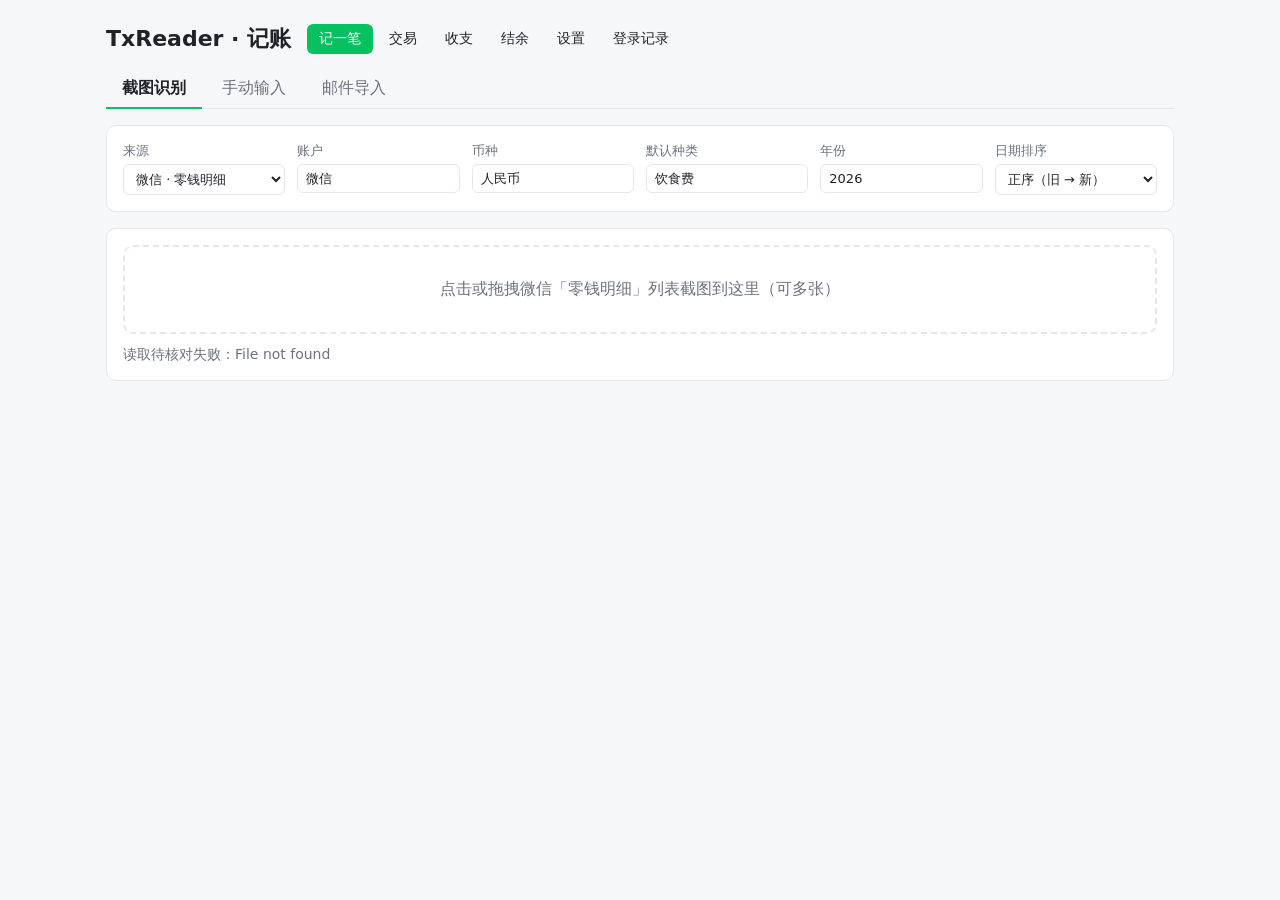
==== static/index.html @ eaa51afa "账户加类型，结余页按类型分组小计 - 账户可设类型：活期 / 定期 / 投资 / 信用卡 / 其他，没设的为未分类；旧库升级时全部为未分类 - 「设置 › 账户」加「类型」一列，点「修改」后选，和其他" ====
<!doctype html>
<html lang="zh">
<head>
<meta charset="utf-8">
<meta name="viewport" content="width=device-width, initial-scale=1">
<title>TxReader · 记账</title>
<link rel="stylesheet" href="/static/app.css">
</head>
<body>
<div class="layout">
<main>
  <header>
    <h1>TxReader · 记账</h1>
    <nav>
      <a href="#add" data-view="add">记一笔</a>
      <a href="#transactions" data-view="transactions">交易</a>
      <a href="#monthly" data-view="monthly">收支</a>
      <a href="#balances" data-view="balances">结余</a>
      <a href="#settings" data-view="settings">设置</a>
      <a href="#security" data-view="security">登录记录</a>
    </nav>
    <button id="logout" class="secondary" hidden>退出</button>
  </header>

  <!-- ===== 记一笔 ===== -->
  <section id="view-add" hidden>
   <div class="tabs" role="tablist">
     <button data-method="screenshot" role="tab">截图识别</button>
     <button data-method="manual" role="tab">手动输入</button>
     <button data-method="email" role="tab">邮件导入</button>
   </div>

   <!-- 手动输入 -->
   <div id="method-manual" hidden>
    <div class="card">
      <div class="table-wrap">
        <table>
          <thead><tr><th>日期时间</th><th>账户</th><th>币种</th><th>收支</th><th>金额</th><th>种类</th><th>描述</th><th></th></tr></thead>
          <tbody id="m-rows"></tbody>
        </table>
      </div>
      <div class="bar">
        <button id="m-save">入库</button>
        <button id="m-add" class="secondary">＋ 再加一行</button>
        <span id="m-status" class="status"></span>
      </div>
      <div class="legend">新的一行沿用上一行的日期、账户、币种和种类；回车跳到下一行，最后一行回车会再加一行。金额直接填数字，用「收支」切换支出 / 收入（也可以在金额前加 + 或 -）。日期时间、账户、币种、金额、种类都要填，描述可以空着；没填金额的行不会提交。还没入库的内容暂存在这个浏览器里</div>
      <datalist id="m-accounts"></datalist>
      <datalist id="m-categories"></datalist>
      <div id="m-cur-lists"></div>
    </div>
    <dialog id="m-confirm">
      <h2 id="m-confirm-title"></h2>
      <div id="m-confirm-new" class="notice" hidden></div>
      <div class="table-wrap">
        <table>
          <thead><tr><th>日期</th><th>曜日</th><th>账户</th><th>币种</th><th class="num">金额</th><th>种类</th><th>描述</th></tr></thead>
          <tbody id="m-confirm-rows"></tbody>
        </table>
      </div>
      <div id="m-confirm-totals" class="totals"></div>
      <div class="actions">
        <button id="m-confirm-cancel" class="secondary">返回修改</button>
        <button id="m-confirm-ok"></button>
      </div>
    </dialog>
    <div class="card" id="m-recent" hidden>
      <h2>刚才入库的</h2>
      <div class="table-wrap">
        <table>
          <thead><tr><th>日期</th><th>曜日</th><th>账户</th><th>币种</th><th class="num">金额</th><th>种类</th><th>描述</th></tr></thead>
          <tbody id="m-recent-rows"></tbody>
        </table>
      </div>
      <div class="legend">入库后只能在「<a href="#transactions">交易</a>」页面修改种类和描述，请在入库前核对好</div>
    </div>
   </div>

   <!-- 邮件导入 -->
   <div id="method-email" hidden>
    <div class="card">
      <div id="e-setup" class="warn-box" hidden></div>
      <div id="e-last" class="status"></div>
      <label class="inline-field" id="e-start-field" hidden>第一次从这天开始读<input id="e-start" type="date"></label>
      <div class="bar">
        <button id="e-fetch">从邮件更新</button>
        <span id="e-status" class="status"></span>
      </div>
      <div class="legend">读取上次更新之后收到的邮件，按「<a href="#settings-email">设置 › 邮件</a>」里的规则识别；认出来的交易进入下面的待核对，核对后入库。读过的邮件不会再读第二次</div>
      <details id="e-failed" hidden>
        <summary></summary>
        <div class="table-wrap"><table>
          <thead><tr><th>收到时间</th><th>标题</th><th>原因</th><th></th></tr></thead>
          <tbody id="e-failed-rows"></tbody>
        </table></div>
        <div class="bar"><button id="e-retry" class="secondary">按现在的规则重新识别</button></div>
        <div class="legend">改好规则的正则后，点上面的按钮再识别一次</div>
      </details>
    </div>
   </div>

   <!-- 截图识别 -->
   <div id="method-screenshot" hidden>
    <div class="card settings">
      <label>来源<select id="source">
        <option value="wechat">微信 · 零钱明细</option>
        <option value="boc">中国银行 · 交易明细</option>
        <option value="icbc">工商银行 · 收支明细</option>
        <option value="suica">Suica · Apple 钱包交易详情</option>
        <option value="receipt">小票 · 纸质收据照片</option>
      </select></label>
      <label>账户<input id="account" value="微信" list="m-accounts"></label>
      <label>币种<input id="currency" value="人民币"></label>
      <label>默认种类<input id="category" value="饮食费" list="m-categories"></label>
      <label>年份<input id="year" type="number"></label>
      <label>日期排序<select id="order">
        <option value="asc">正序（旧 → 新）</option>
        <option value="desc">倒序（新 → 旧）</option>
      </select></label>
    </div>

    <div class="card">
      <div id="drop"></div>
      <input id="file" type="file" accept="image/*" multiple hidden>
      <div id="thumbs" class="thumbs"></div>
      <div class="bar"><span id="status" class="status"></span></div>
    </div>

   </div>

   <!-- 待核对（截图识别、邮件导入共用） -->
    <div class="card" id="result" hidden>
      <h2>待核对</h2>
      <div class="table-wrap">
        <table>
          <thead><tr><th><input type="checkbox" id="check-all" title="全选"></th><th>日期</th><th>曜日</th><th>账户</th><th>币种</th><th>金额</th><th>种类</th><th>描述</th><th></th><th></th><th></th></tr></thead>
          <tbody id="rows"></tbody>
        </table>
      </div>
      <div id="no-pending" class="empty" hidden>没有待核对的交易</div>
      <div class="legend">金额：<span class="amt-out">(35.00)</span> 支出、<span class="amt-in">35.00</span> 收入（收入请确认种类）　<span class="sw" style="background:var(--suspect)"></span> 疑似重复（日期金额相同、商户不同，默认不勾选）　⚠ 日期或正负号是推测的　日期格式 2026/10/29 22:12:00　🖼 / ✉ 查看原截图 / 原邮件<br>修改会自动保存；入库后只能改种类和描述，其他内容请在提交前核对好</div>
      <div class="bar">
        <button id="confirm">提交入库</button>
        <button id="delete-checked" class="danger">删除所选</button>
      </div>
      <details id="skipped" hidden><summary></summary><div class="table-wrap"><table><tbody id="skipped-rows"></tbody></table></div></details>
    </div>
  </section>

  <!-- ===== 交易 ===== -->
  <section id="view-transactions" hidden>
    <div class="card month-bar">
      <select id="tx-period" aria-label="周期">
        <option value="day">日</option>
        <option value="week">周</option>
        <option value="month">月</option>
        <option value="year">年</option>
        <option value="custom" hidden>自定义</option>
      </select>
      <button class="secondary" id="tx-prev" title="上一个周期">‹</button>
      <span id="tx-range" class="period-label"></span>
      <button class="secondary" id="tx-next" title="下一个周期">›</button>
      <button class="secondary" id="tx-today" title="回到包含今天的周期">今天</button>
      <button class="secondary" id="tx-adv-toggle" aria-expanded="false">高级筛选</button>
    </div>
    <div class="card settings" id="tx-adv" hidden>
      <label>从<input id="tx-from" type="date"></label>
      <label>到<input id="tx-to" type="date"></label>
      <label>账户<select id="tx-account"></select></label>
      <label>币种<select id="tx-currency"></select></label>
      <label>种类<select id="tx-category"></select></label>
      <label>添加方式<select id="tx-source"></select></label>
    </div>
    <div class="card">
      <div id="tx-lock" class="lockbar"></div>
      <div class="table-wrap">
        <table>
          <thead><tr><th>日期</th><th>曜日</th><th>账户</th><th>币种</th><th class="num">金额</th><th>种类</th><th>描述</th></tr></thead>
          <tbody id="tx-rows"></tbody>
        </table>
      </div>
      <div class="bar"><button id="tx-export" class="secondary" title="把上面列出的交易导出成 CSV">导出 CSV</button><span id="tx-status" class="status"></span></div>
      <div class="legend">金额：<span class="amt-out">(35.00)</span> 支出、<span class="amt-in">35.00</span> 收入　粗线分隔不同日期<br>截图识别、邮件导入的交易点一行可以查看原截图 / 原邮件。入库后只能修改种类和描述：点「修改」后改，改完点「保存」确认后一起保存</div>
    </div>
  </section>

  <!-- ===== 收支 ===== -->
  <section id="view-monthly" hidden>
   <div class="tabs" role="tablist">
     <button data-motab="month" role="tab">本月</button>
     <button data-motab="trend" role="tab">每月对比</button>
   </div>
   <div id="motab-month">
    <div class="card month-bar">
      <select id="mo-period" aria-label="周期">
        <option value="month">月</option>
        <option value="year">年</option>
      </select>
      <button class="secondary" id="mo-prev" title="上一个周期">‹</button>
      <span id="mo-range" class="period-label"></span>
      <button class="secondary" id="mo-next" title="下一个周期">›</button>
      <button class="secondary" id="mo-today" title="回到包含今天的周期">本期</button>
      <span id="mo-status" class="status"></span>
      <label class="toggle">排序<select id="mo-sort">
        <option value="list">设置页顺序</option>
        <option value="spend">支出最多的在前</option>
        <option value="count">笔数最多的在前</option>
      </select></label>
      <label class="toggle"><input type="checkbox" id="mo-hide-empty" checked>只显示有收支的种类</label>
    </div>
    <div id="mo-warn"></div>
    <div id="mo-hero"></div>
    <div class="card" id="mo-card" hidden>
      <h2 id="mo-title"></h2>
      <div class="table-wrap"><table class="sheet">
        <thead id="mo-head"></thead>
        <tbody id="mo-rows"></tbody>
        <tbody id="mo-foot" class="foot"></tbody>
      </table></div>
      <div class="legend">收入为正、支出为负。各币种是原币的合计（不涉及汇率），最右一列按本月汇率折算。汇差盈亏 = 上月底存量 ×（本月汇率 − 上月汇率），和结余页同一个算法；人民币合计 = 折算 + 汇差，应等于结余页的月度差额</div>
    </div>
   </div>

   <!-- 每月对比 -->
   <div id="motab-trend" hidden>
    <div class="card month-bar">
      <button class="secondary" id="tr-prev" title="往前一个月">‹</button>
      <select id="tr-end" aria-label="截止月份"></select>
      <button class="secondary" id="tr-next" title="往后一个月">›</button>
      <span id="tr-status" class="status"></span>
      <label class="toggle">最近<select id="tr-span">
        <option value="3">3 个月</option>
        <option value="6" selected>6 个月</option>
        <option value="12">12 个月</option>
      </select></label>
      <label class="toggle">币种<select id="tr-currency"></select></label>
    </div>
    <div id="tr-warn"></div>
    <div class="card" id="tr-card" hidden>
      <h2 id="tr-title"></h2>
      <div class="pick" id="tr-pick"></div>
      <div class="table-wrap"><table class="sheet trend">
        <thead id="tr-head"></thead>
        <tbody id="tr-rows"></tbody>
        <tbody id="tr-foot" class="foot"></tbody>
      </table></div>
      <div class="legend" id="tr-legend"></div>
    </div>
   </div>
  </section>

  <!-- ===== 结余 ===== -->
  <section id="view-balances" hidden>
    <div class="card month-bar">
      <button class="secondary" id="bal-prev" title="上个月">‹</button>
      <select id="bal-month" aria-label="月份"></select>
      <button class="secondary" id="bal-next" title="下个月">›</button>
      <span id="bal-status" class="status"></span>
      <label class="toggle"><input type="checkbox" id="bal-hide-quiet" checked>只显示这个月有交易或有余额的账户</label>
    </div>
    <div id="bal-warn"></div>
    <div id="bal-tiles"></div>
    <div class="card" id="bal-card" hidden>
      <h2 id="bal-title"></h2>
      <div class="table-wrap"><table class="sheet">
        <thead id="bal-head"></thead>
        <tbody id="bal-rows"></tbody>
        <tbody id="bal-foot" class="foot"></tbody>
      </table></div>
      <div class="legend">结余 = 期初余额 + 起始月之后的交易。汇差盈亏 = 上月底存量 ×（本月汇率 − 上月汇率）。「—」表示这个账户没有这个币种。隐藏的账户也算在合计里</div>
    </div>
  </section>

  <!-- ===== 设置 ===== -->
  <section id="view-settings" hidden>
   <div class="tabs" role="tablist" id="set-tabs">
     <button data-set-tab="accounts" role="tab">账户</button>
     <button data-set-tab="currencies" role="tab">币种</button>
     <button data-set-tab="categories" role="tab">种类</button>
     <button data-set-tab="opening" role="tab">期初余额</button>
     <button data-set-tab="rates" role="tab">月汇率</button>
     <button data-set-tab="email" role="tab">邮件</button>
   </div>
    <div id="set-lock" class="lockbar" hidden></div>
    <div class="card" data-set-panel="accounts">
      <h2>账户</h2>
      <p class="settings-help">每个账户可以有多个币种（比如现金同时有日元和人民币）。手动输入时按这里的顺序提示。类型（活期 / 定期 / 投资 / 信用卡 / 其他）决定账户在结余页里分在哪一组</p>
      <div class="table-wrap"><table>
        <thead><tr><th></th><th>名称</th><th>类型</th><th>币种</th><th class="num">交易</th><th></th></tr></thead>
        <tbody id="set-accounts"></tbody>
      </table></div>
      <div class="add-row"><input id="set-accounts-new" placeholder="新账户名称"><button class="secondary" data-add="accounts">添加账户</button></div>
    </div>
    <div class="card" data-set-panel="currencies">
      <h2>币种</h2>
      <p class="settings-help">本位币固定为人民币，统计时都折算成它。账户结余、月度收支的列按这里的顺序</p>
      <div class="table-wrap"><table>
        <thead><tr><th></th><th>名称</th><th>本位币</th><th class="num">交易</th><th></th></tr></thead>
        <tbody id="set-currencies"></tbody>
      </table></div>
      <div class="add-row"><input id="set-currencies-new" placeholder="新币种名称"><button class="secondary" data-add="currencies">添加币种</button></div>
    </div>
    <div class="card" data-set-panel="categories">
      <h2 class="with-action">种类<button class="secondary" id="set-categories-by-use" title="按交易笔数从多到少重新排列（笔数一样的保持原来的先后）">按交易数排序</button></h2>
      <p class="settings-help">月度收支表的行按这里的顺序。标为「固定」的种类，每次打开「收支 › 每月对比」时默认显示</p>
      <div class="table-wrap"><table>
        <thead><tr><th></th><th>名称</th><th>固定</th><th class="num">交易</th><th></th></tr></thead>
        <tbody id="set-categories"></tbody>
      </table></div>
      <div class="add-row"><input id="set-categories-new" placeholder="新种类名称"><button class="secondary" data-add="categories">添加种类</button></div>
    </div>
    <div class="legend" data-set-panel="accounts currencies categories">按住左边的 ☰ 上下拖动调整顺序（不用先点「修改」，松手就保存）。改名会把已有交易里的名称一起改掉；有交易在用的不能删除。<span id="set-status" class="status"></span></div>
    <div class="card" id="opening-card" data-set-panel="opening">
      <h2>期初余额</h2>
      <p class="settings-help">填起始月月底时每个账户、每个币种的实际余额。之后每个月的结余 = 上月底结余 + 本月的交易，起始月和之前的交易不再计入。账户没有的币种，先在「账户」标签里加上</p>
      <label class="inline-field">起始月<input id="op-month" type="month"></label>
      <div class="table-wrap"><table class="grid">
        <thead id="op-head"></thead>
        <tbody id="op-rows"></tbody>
      </table></div>
      <div class="bar"><span id="op-status" class="status"></span></div>
    </div>
    <div class="card" data-set-panel="rates">
      <h2>月汇率</h2>
      <p class="settings-help" id="fx-help"></p>
      <div class="table-wrap"><table class="grid">
        <thead id="fx-head"></thead>
        <tbody id="fx-rows"></tbody>
      </table></div>
      <div class="bar"><span id="fx-status" class="status"></span></div>
      <div class="legend">黄色是还没填的；清空即删除这个月的汇率。汇差盈亏 = 上月底存量 ×（本月汇率 − 上月汇率）</div>
    </div>
    <div class="card" data-set-panel="email">
      <h2>连接 Outlook</h2>
      <p class="settings-help">在 Azure 门户的「应用注册」里建一个应用：平台选「Web」，加一个重定向 URI；API 权限加上 Microsoft Graph 的 Mail.Read 和 offline_access（委托）；再新建一个客户端密码。把「应用程序（客户端）ID」、密码的「值」和重定向 URI 填在这里，保存后再点「连接 Outlook」登录邮箱，或者在下面直接填 refresh token</p>
      <div class="settings">
        <label>Client ID<input id="em-client-id" autocomplete="off" spellcheck="false"></label>
        <label>Client secret<input id="em-secret" type="password" autocomplete="new-password"></label>
        <label>回调地址（和 Azure 里的重定向 URI 完全一致）<input id="em-redirect-uri" autocomplete="off" spellcheck="false"></label>
      </div>
      <p class="settings-help">回调地址空着就用 <code id="em-redirect"></code>。Azure 里 http 只允许 localhost；已经注册过 <code>http://localhost:8000</code> 的话直接填它也行（首页会把授权码转过来）</p>
      <div class="bar">
        <button id="em-connect">连接 Outlook</button>
        <button id="em-disconnect" class="danger">断开</button>
        <span id="em-conn" class="status"></span>
      </div>
      <details>
        <summary>不在网页里登录，直接填 refresh token</summary>
        <p class="settings-help">用别的方式拿到的 refresh token（同一个 Client ID 的）贴在这里，保存时会马上试着刷新一次，确认能用。access token 只有 1 小时有效，填它没用</p>
        <div class="add-row"><input id="em-token" type="password" autocomplete="off" placeholder="refresh token"><button id="em-save-token" class="secondary">保存 token</button></div>
      </details>
    </div>
    <div class="card" data-set-panel="email">
      <h2>邮件规则</h2>
      <p class="settings-help">一种通知邮件一条规则：发件人一致（写成 @域名 表示这个域名下的所有地址）、标题包含关键词（空着表示不限）的邮件才会读。三个正则各有一对括号，括号里的部分就是取出来的值；金额一律记为支出</p>
      <div id="em-rules"></div>
      <div class="bar"><button id="em-add-rule" class="secondary">＋ 添加规则</button><span id="em-status" class="status"></span></div>
    </div>
    <div class="card" data-set-panel="email">
      <h2>试一下</h2>
      <p class="settings-help">把一封通知邮件的正文贴在这里，看规则能不能认出来（用输入框里现在的正则，不会保存任何东西）</p>
      <label class="inline-field">规则<select id="em-test-rule"></select></label>
      <textarea id="em-test-text" rows="8" placeholder="粘贴邮件正文"></textarea>
      <div class="bar"><button id="em-test" class="secondary">识别</button><span id="em-test-result" class="status"></span></div>
    </div>
  </section>


  <!-- ===== 登录记录 ===== -->
  <section id="view-security" hidden>
    <div class="card">
      <h2>当前登录的设备</h2>
      <div id="sec-off" class="empty" hidden>没有启用登录（TXREADER_AUTH=off），只适合在自己电脑上运行</div>
      <div class="table-wrap">
        <table>
          <thead><tr><th>登录时间</th><th>最近活动</th><th>到期时间</th><th>IP</th><th>浏览器</th><th></th></tr></thead>
          <tbody id="sec-sessions"></tbody>
        </table>
      </div>
      <div class="bar"><button id="sec-logout-all" class="danger">让所有设备下线</button></div>
    </div>
    <div class="card">
      <h2>最近的登录尝试</h2>
      <div class="table-wrap">
        <table>
          <thead><tr><th>时间</th><th>结果</th><th>IP</th><th>浏览器</th></tr></thead>
          <tbody id="sec-events"></tbody>
        </table>
      </div>
    </div>
  </section>
</main>

<aside id="viewer" aria-label="截图 / 邮件预览">
  <div class="viewer-bar"><span id="viewer-name"></span><button id="viewer-close" class="secondary">关闭</button></div>
  <img id="viewer-img" alt="">
  <pre id="viewer-text" hidden></pre>
</aside>
</div>

<!-- Plain scripts (no modules, no build step) sharing one global scope, run in this order:
     common.js first, main.js last (it starts the page). Top-level code in a file may only use
     what earlier files define; functions can call anything once the page has started. -->
<script src="/static/js/common.js"></script>
<script src="/static/js/viewer.js"></script>
<script src="/static/js/add.js"></script>
<script src="/static/js/recognize.js"></script>
<script src="/static/js/manual.js"></script>
<script src="/static/js/email-import.js"></script>
<script src="/static/js/transactions.js"></script>
<script src="/static/js/monthly.js"></script>
<script src="/static/js/trend.js"></script>
<script src="/static/js/balances.js"></script>
<script src="/static/js/settings.js"></script>
<script src="/static/js/opening.js"></script>
<script src="/static/js/rates.js"></script>
<script src="/static/js/email-settings.js"></script>
<script src="/static/js/security.js"></script>
<script src="/static/js/main.js"></script>
</body>
</html>
---- static/app.css ----
:root { --bg:#f6f7f9; --card:#fff; --text:#1f2328; --muted:#6b7280; --line:#e5e7eb;
        --accent:#07c160; --income:#fff7e6; --warn:#fde8e8; --suspect:#f3e8ff; }
* { box-sizing:border-box; }
body { margin:0; font-family:system-ui,-apple-system,"PingFang SC","Microsoft YaHei",sans-serif;
       background:var(--bg); color:var(--text); }
.layout { display:flex; align-items:flex-start; }
main { flex:1; min-width:0; max-width:1100px; margin:0 auto; padding:24px 16px; }
/* Screenshot viewer: a column pinned to the right edge, as wide as the screenshot shown at full
   height (capped so the table keeps its room). The page content stays centred in the space left. */
#viewer { display:none; flex:0 0 auto; position:sticky; top:0; height:100vh;
          overflow-y:auto; background:var(--card); border-left:1px solid var(--line); padding:0 12px 12px; }
body.viewing #viewer { display:block; }
/* width:0 + min-width:100%: a long file name must not widen the panel beyond the image */
.viewer-bar { width:0; min-width:100%; position:sticky; top:0; display:flex; justify-content:space-between; align-items:center; gap:8px;
              padding:12px 0 8px; background:var(--card); font-size:13px; color:var(--muted); }
.viewer-bar span { overflow:hidden; text-overflow:ellipsis; white-space:nowrap; }
/* Whole screenshot fits the window height (aspect ratio kept by the max-* limits) */
#viewer-img { display:block; max-height:calc(100vh - 72px); width:auto; height:auto; max-width:min(32vw, 480px);
              margin:0 auto; border-radius:8px; border:1px solid var(--line); }
.thumbs { display:flex; flex-wrap:wrap; gap:8px; }
.thumbs:not(:empty) { margin-top:12px; }
.thumb { position:relative; }
.thumb-open { display:block; width:64px; height:112px; padding:0; background:none; border:2px solid var(--line);
              border-radius:6px; overflow:hidden; }
.thumb-open:hover { border-color:var(--muted); }
.thumb-open.active { border-color:var(--accent); }
.thumb-open img { display:block; width:100%; height:100%; object-fit:cover; object-position:top; }
.thumb-del { position:absolute; top:-6px; right:-6px; width:20px; height:20px; padding:0; border-radius:50%;
             background:#6b7280; color:#fff; font-size:13px; line-height:20px; text-align:center; }
.thumb-del:hover { background:#dc2626; }
/* Narrow screens: no room for two columns, so the viewer covers the page */
@media (max-width:800px) {
  body.viewing #viewer { position:fixed; inset:0; height:auto; width:auto; z-index:10; border:0; }
  #viewer-img { max-width:100%; }
}
header { display:flex; align-items:center; gap:16px; flex-wrap:wrap; margin-bottom:16px; }
h1 { font-size:22px; margin:0; }
nav { display:flex; gap:4px; flex-wrap:wrap; }
nav a { padding:6px 12px; border-radius:6px; color:var(--text); text-decoration:none; font-size:14px; }
nav a:hover { background:var(--line); }
nav a.active { background:var(--accent); color:#fff; }
#logout { margin-left:auto; }
h2 { font-size:16px; margin:0 0 12px; }
.card { background:var(--card); border:1px solid var(--line); border-radius:10px; padding:16px; margin-bottom:16px; }
.settings { display:grid; grid-template-columns:repeat(auto-fit,minmax(160px,1fr)); gap:12px; }
label { display:flex; flex-direction:column; font-size:13px; color:var(--muted); gap:4px; }
input, select { font:inherit; padding:6px 8px; border:1px solid var(--line); border-radius:6px; color:var(--text); background:#fff; }
input[type=checkbox] { width:16px; height:16px; padding:0; margin:0; vertical-align:middle; }
#drop { border:2px dashed var(--line); border-radius:10px; padding:32px; text-align:center; color:var(--muted); cursor:pointer; }
#drop.over { border-color:var(--accent); color:var(--accent); }
button { font:inherit; padding:8px 16px; border:0; border-radius:6px; background:var(--accent); color:#fff; cursor:pointer; }
button.secondary { background:#e5e7eb; color:var(--text); }
button.danger { background:#fee2e2; color:#b91c1c; }
button:disabled { opacity:.5; cursor:default; }
.bar { display:flex; gap:8px; align-items:center; flex-wrap:wrap; margin-top:12px; }
.status { color:var(--muted); font-size:14px; }
.table-wrap { overflow-x:auto; }
table { border-collapse:collapse; width:100%; font-size:14px; }
th, td { border-bottom:1px solid var(--line); padding:6px 4px; text-align:left; white-space:nowrap; }
td.num, th.num { text-align:right; font-variant-numeric:tabular-nums; }
td.wrap { white-space:normal; }
/* Column widths sized so the table fits without sideways scrolling, also with the viewer open */
td input:not([type=checkbox]) { width:100%; min-width:72px; padding:4px 6px; }
td.amt input { text-align:right; width:100px; font-variant-numeric:tabular-nums; }
td.date input { width:160px; padding:4px; font-variant-numeric:tabular-nums; }
td input[data-k="currency"] { width:60px; min-width:60px; }
td input[data-k="merchant"], td input[data-k="description"] { min-width:180px; }
td input[data-tx][data-k="category"] { min-width:90px; }
td button { padding:4px 10px; }
td button.icon { padding:2px 6px; background:none; color:var(--muted); font-size:15px; }
td button.icon:hover { color:var(--text); background:var(--line); }
td button.icon.active { color:var(--accent); }
td input.guess { border-color:#f59e0b; background:#fffbeb; }
td input.invalid { border-color:#dc2626; background:#fef2f2; }
tr.income { background:var(--income); }
tr.suspect { background:var(--suspect); }
.amt-out { color:#b91c1c; }
.amt-in { color:#15803d; }
tr.newday td { border-top:2px solid #6b7280; }
tr.warn td.flag { color:#b91c1c; }
tr.clickable { cursor:pointer; }
/* Row hover in every table: a shade laid over the cells, so row / cell colours (suspect, trend) still show */
tbody tr:hover > td { box-shadow:inset 0 0 0 9999px rgba(15,23,42,.06); }
tbody tr:hover > td:first-child { box-shadow:inset 3px 0 0 var(--accent), inset 0 0 0 9999px rgba(15,23,42,.06); }
tbody tr.clickable:hover > td { box-shadow:inset 0 0 0 9999px rgba(15,23,42,.09); }
tbody tr.clickable:hover > td:first-child { box-shadow:inset 3px 0 0 var(--accent), inset 0 0 0 9999px rgba(15,23,42,.09); }
tr.clickable.viewing { background:#ecfdf5; }
.tag { display:inline-block; padding:0 6px; border-radius:4px; font-size:12px; background:#e9d5ff; color:#6b21a8; }
.tag.done { background:#dcfce7; color:#166534; }
.legend { font-size:13px; color:var(--muted); margin-top:8px; }
.legend span.sw { display:inline-block; width:12px; height:12px; vertical-align:middle; border:1px solid var(--line); }
details { margin-top:12px; font-size:14px; }
details summary { cursor:pointer; color:var(--muted); }
.empty { color:var(--muted); font-size:14px; padding:12px 0; }
/* Ways of adding a record */
.tabs { display:flex; gap:4px; margin-bottom:16px; border-bottom:1px solid var(--line); flex-wrap:wrap; }
.tabs button { background:none; color:var(--muted); border-radius:6px 6px 0 0; padding:8px 16px;
               border-bottom:2px solid transparent; margin-bottom:-1px; }
.tabs button:hover { color:var(--text); background:var(--line); }
.tabs button.active { color:var(--text); border-bottom-color:var(--accent); font-weight:600; }
.tabs .soon { font-size:11px; color:var(--muted); font-weight:normal; margin-left:4px; }
td.dt input { width:190px; padding:4px; font-variant-numeric:tabular-nums; }
td button.sign { width:56px; padding:4px 0; background:#fee2e2; color:#b91c1c; }
td button.sign.in { background:#fef3c7; color:#92400e; }
.muted { color:var(--muted); }
/* Settings lists */
/* Drag handle: hold and drag to reorder (pointer events, so touch works too) */
.handle { display:inline-block; padding:2px 8px; color:var(--muted); font-size:16px; cursor:grab;
          touch-action:none; user-select:none; border-radius:4px; }
.handle:hover { color:var(--text); background:var(--line); }
tr.dragging { background:#ecfdf5; box-shadow:0 2px 8px rgba(0,0,0,.12); }
body.reordering, body.reordering * { cursor:grabbing !important; user-select:none; }
.chip { display:inline-flex; align-items:center; gap:2px; padding:1px 4px 1px 8px; margin:2px 4px 2px 0;
        border-radius:12px; background:#eef2ff; font-size:13px; }
.chip button { padding:0 5px; background:none; color:var(--muted); font-size:13px; line-height:1.4; }
.chip button:hover { color:#b91c1c; }
.chip button:disabled { display:none; }
td select.add-cur { padding:2px 4px; font-size:13px; }
/* Settings are locked until 「修改」; edits waiting for 「保存」 are marked */
.lockbar { position:sticky; top:0; z-index:5; display:flex; align-items:center; gap:10px; flex-wrap:wrap;
           padding:8px 12px; margin-bottom:12px; border:1px solid var(--line); border-radius:8px; background:#f9fafb; font-size:14px; }
.lockbar.editing { background:#fffbeb; border-color:#fcd34d; }
.lockbar .lock-state { font-weight:600; }
.lockbar .lock-msg.warn { color:#b91c1c; }
.lockbar button:first-of-type { margin-left:auto; }
tr.deleted td { color:var(--muted); text-decoration:line-through; }
.rule.deleted { opacity:.55; }
tr.deleted td button { text-decoration:none; }
tr.added td { background:#f0fdf4; }
td input.changed { border-color:#f59e0b; background:#fffbeb; } /* edited, not saved yet */
.chip.removed { text-decoration:line-through; color:var(--muted); background:#f3f4f6; }
.chip.added { background:#dcfce7; }
table.grid td.missing { background:#fffbeb; }
.add-row { display:flex; gap:8px; margin-top:12px; }
.add-row input { max-width:240px; }
.settings-help { font-size:13px; color:var(--muted); margin:-4px 0 12px; }
/* Opening balances and rates: a grid of number inputs */
table.grid td.num input { width:130px; text-align:right; font-variant-numeric:tabular-nums; }
table.grid td.none { color:var(--line); text-align:right; }
table.grid tr.total td { border-top:2px solid var(--line); font-weight:600; }
table.grid td input.missing { background:#fffbeb; border-color:#fcd34d; }
.inline-field { display:flex; flex-direction:row; align-items:center; gap:8px; margin-bottom:12px; color:var(--text); font-size:14px; }
.inline-field input { width:auto; }
/* Balance sheet */
.month-bar { display:flex; align-items:center; gap:8px; flex-wrap:wrap; }
.month-bar select { min-width:140px; }
.month-bar button { padding:6px 12px; }
#tx-period { min-width:0; }
.period-label { min-width:9em; text-align:center; font-weight:600; }
#tx-adv-toggle { margin-left:auto; }
#tx-adv[hidden] { display:none; } /* .settings sets display:grid */
#tx-adv-toggle.active { background:#d1fae5; }
table.sheet td, table.sheet th { padding:6px 10px; }
table.sheet td.num, table.sheet th.num { min-width:110px; }
table.sheet td.none { color:var(--line); text-align:right; }
table.sheet td.neg { color:#b91c1c; }
table.sheet td.zero { color:var(--muted); }
table.sheet td.missing { color:#b45309; text-align:right; }
table.sheet tbody.foot tr:first-child td { border-top:2px solid #6b7280; }
table.sheet tbody.foot td:first-child { color:var(--muted); }
table.sheet tbody.foot tr.strong td { font-weight:600; }
/* Balance total: the big number, with the change from last month beside it */
.hero { background:var(--card); border:1px solid var(--line); border-radius:12px; padding:18px 20px; margin-bottom:16px; }
.hero .label { font-size:13px; color:var(--muted); }
.hero .row { display:flex; align-items:baseline; gap:16px; flex-wrap:wrap; margin-top:6px; }
.hero .total { font-size:34px; font-weight:650; letter-spacing:-.01em; font-variant-numeric:tabular-nums; line-height:1.15; }
.hero .total.neg { color:#b91c1c; }
.hero .total .unit { font-size:15px; font-weight:500; color:var(--muted); margin-left:6px; letter-spacing:0; }
.hero .missing { font-size:18px; color:#b45309; }
.delta { display:flex; flex-direction:column; gap:2px; }
.delta .chg { display:inline-flex; align-items:center; gap:6px; font-size:15px; font-weight:600; font-variant-numeric:tabular-nums;
              padding:2px 10px; border-radius:999px; width:fit-content; }
.delta .chg.up { color:#15803d; background:#dcfce7; }
.delta .chg.down { color:#b91c1c; background:#fee2e2; }
.delta .chg.flat, .delta .chg.na { color:var(--muted); background:#f3f4f6; font-weight:500; }
.delta .pct { font-weight:500; opacity:.85; }
.delta .vs { font-size:12px; color:var(--muted); padding-left:2px; }
/* Monthly report */
.parts { display:flex; gap:8px; flex-wrap:wrap; align-items:center; }
.part { font-size:13px; color:var(--muted); background:#f3f4f6; border-radius:999px; padding:2px 10px; font-variant-numeric:tabular-nums; }
.part b { color:var(--text); font-weight:600; }
.check { font-size:13px; border-radius:999px; padding:2px 10px; }
.check.ok { color:#15803d; background:#dcfce7; }
.check.diff { color:#b91c1c; background:#fee2e2; }
.month-bar .toggle { flex-direction:row; align-items:center; gap:6px; color:var(--text); font-size:14px; }
.month-bar .toggle:first-of-type { margin-left:auto; }
.month-bar .toggle select { padding:4px 6px; }
.jump { cursor:pointer; }
.jump:hover { color:var(--accent); text-decoration:underline; }
table.sheet td .count { font-size:12px; color:var(--muted); margin-left:6px; }
/* 结余: accounts grouped by type, each group headed by its subtotals */
table.sheet tr.group-head td { font-weight:600; background:#f3f4f6; border-top:1px solid #d1d5db; }
table.sheet tr.in-group td:first-child { padding-left:24px; }
.hero .split { display:flex; flex-wrap:wrap; gap:6px 20px; margin-top:12px; padding-top:10px; border-top:1px solid var(--line);
               font-size:14px; font-variant-numeric:tabular-nums; }
.hero .split .name { color:var(--muted); margin-right:6px; }
.hero .split .neg { color:#b91c1c; }
.hero .split .missing { font-size:14px; }
table.sheet td.blank { color:var(--line); }
.warn-box { background:#fffbeb; border:1px solid #fcd34d; border-radius:8px; padding:10px 12px; font-size:14px; margin-bottom:12px; }
/* Confirmation before storing manual rows */
dialog { border:0; border-radius:12px; padding:20px; width:min(860px, calc(100vw - 32px)); max-height:calc(100vh - 48px);
         box-shadow:0 20px 50px rgba(0,0,0,.25); color:var(--text); }
dialog::backdrop { background:rgba(15,23,42,.45); }
dialog .notice { background:#fffbeb; border:1px solid #fcd34d; border-radius:8px; padding:10px 12px; margin-bottom:12px; font-size:14px; }
dialog .notice ul { margin:6px 0; padding-left:20px; }
dialog .totals { font-size:14px; margin-top:10px; }
dialog .actions { display:flex; justify-content:flex-end; gap:8px; margin-top:16px; }
/* Email import */
textarea { font:inherit; font-size:13px; width:100%; padding:6px 8px; border:1px solid var(--line); border-radius:6px; color:var(--text); background:#fff; }
#viewer-text { width:min(32vw, 480px); margin:0; padding:12px; white-space:pre-wrap; word-break:break-word; font-size:13px;
               line-height:1.5; background:#f9fafb; border:1px solid var(--line); border-radius:8px; }
#viewer-img[hidden] { display:none; }
@media (max-width:800px) { #viewer-text { width:auto; } }
.rule { border:1px solid var(--line); border-radius:8px; padding:12px; margin-bottom:12px; }
.rule.draft { border-style:dashed; border-color:var(--accent); }
.rule .settings { grid-template-columns:repeat(auto-fit,minmax(150px,1fr)); }
.rule .patterns { display:grid; grid-template-columns:1fr; gap:8px; margin-top:8px; }
.rule .patterns input, #em-redirect { font-family:ui-monospace,SFMono-Regular,Menlo,monospace; font-size:13px; }
.rule .bar { margin-top:8px; }
#em-redirect { padding:2px 6px; background:#f3f4f6; border-radius:4px; color:var(--text); user-select:all; word-break:break-all; }
/* Month-by-month comparison: cells well above / below the row's average, the month in progress */
table.trend td.more { background:#fef3c7; }
table.trend td.less { background:#dbeafe; }
table.trend td.now { opacity:.6; }
table.trend td.clickable { cursor:pointer; }
table.trend td.clickable:hover { color:var(--accent); text-decoration:underline; }
.sw.more { background:#fef3c7; }
.sw.less { background:#dbeafe; }
.pick { display:flex; flex-wrap:wrap; gap:8px; align-items:center; margin-bottom:12px; }
.chip { display:inline-flex; align-items:center; gap:2px; background:#ecfdf5; border:1px solid #a7f3d0; border-radius:999px;
        padding:2px 4px 2px 12px; font-size:14px; }
.chip-x { background:none; color:var(--muted); padding:0 6px; font-size:16px; line-height:1; border-radius:999px; }
.chip-x:hover { color:#b91c1c; background:#fee2e2; }
.pick select { padding:4px 6px; }
.check-cell { display:inline-flex; align-items:center; gap:4px; font-size:14px; cursor:pointer; }
.pick-help { margin-left:auto; font-size:13px; color:var(--muted); }
h2.with-action { display:flex; align-items:center; justify-content:space-between; gap:12px; }
h2.with-action button { font-size:13px; font-weight:normal; padding:4px 10px; }
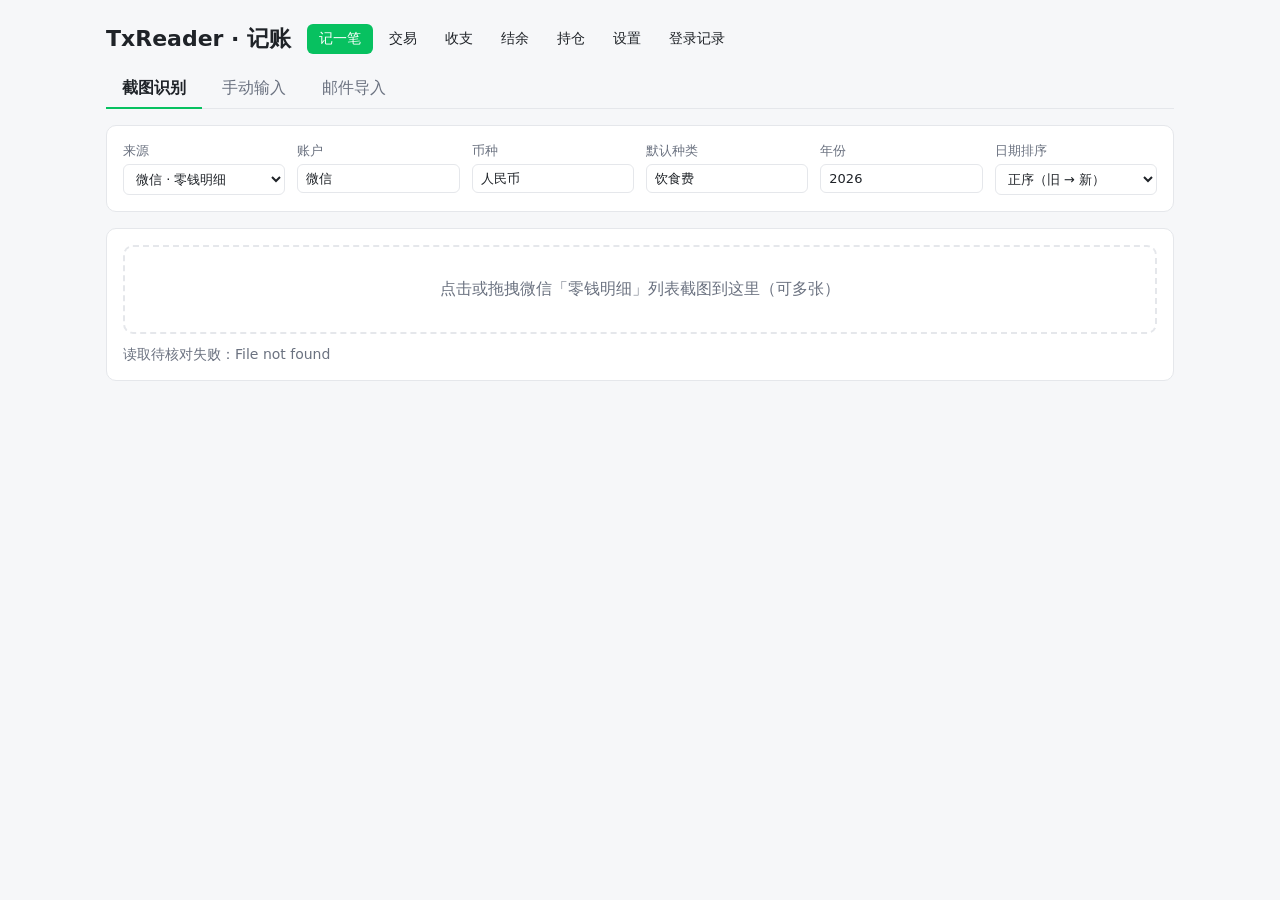
==== commit 389bf822: "持仓页：投资账户每周的持仓、市值和盈亏 - 新增「持仓」页：选投资账户（类型为「投资」），按周（周一到周日）切换；和设置页一样先上锁，「修改」后改，保存时列出整周持仓确认后一起替换，保存空的即删除这周" ====
--- a/static/index.html
+++ b/static/index.html
@@ -16,6 +16,7 @@
       <a href="#transactions" data-view="transactions">交易</a>
       <a href="#monthly" data-view="monthly">收支</a>
       <a href="#balances" data-view="balances">结余</a>
+      <a href="#holdings" data-view="holdings">持仓</a>
       <a href="#settings" data-view="settings">设置</a>
       <a href="#security" data-view="security">登录记录</a>
     </nav>
@@ -271,6 +272,38 @@
     </div>
   </section>
 
+  <!-- ===== 持仓 ===== -->
+  <section id="view-holdings" hidden>
+    <div class="card month-bar">
+      <select id="hd-account" aria-label="账户"></select>
+      <button class="secondary" id="hd-prev" title="上一周">‹</button>
+      <span id="hd-week" class="week-label"></span>
+      <button class="secondary" id="hd-next" title="下一周">›</button>
+      <button class="secondary" id="hd-today">本周</button>
+      <span id="hd-status" class="status"></span>
+    </div>
+    <div id="hd-warn"></div>
+    <div id="hd-tiles"></div>
+    <div class="card" id="hd-card" hidden>
+      <div id="hd-lock" class="lockbar"></div>
+      <h2 id="hd-title"></h2>
+      <p class="settings-help" id="hd-currency"></p>
+      <div class="table-wrap"><table class="sheet">
+        <thead id="hd-head"></thead>
+        <tbody id="hd-rows"></tbody>
+      </table></div>
+      <div class="add-row" id="hd-add" hidden><button class="secondary" data-hd-add="security">＋ 证券</button><button class="secondary" data-hd-add="cash">＋ 现金</button></div>
+      <div class="legend">每周填一次。证券的金额 = 数量 × 现价；成本价是每单位的平均成本（可不填），持仓盈亏 = 金额 − 数量 × 成本价；现金可以是任何币种。折算用这周周日所在月份的月汇率。成本 = 结余页这个账户在这周周日的余额（期初余额 + 之后的交易），较结余盈亏 = 市值 − 成本，它包括现金、已经卖掉的盈亏和汇差，持仓盈亏只算现在拿着、填了成本价的证券。只是看看，不会记成交易</div>
+    </div>
+    <div class="card" id="hd-history-card" hidden>
+      <h2>每周记录<span id="hd-history-cur" class="muted"></span></h2>
+      <div class="table-wrap"><table class="sheet">
+        <thead><tr><th>周</th><th class="num">市值</th><th class="num">成本（结余）</th><th class="num">较结余盈亏</th><th class="num">比例</th><th class="num">持仓盈亏</th><th class="num">比例</th></tr></thead>
+        <tbody id="hd-history"></tbody>
+      </table></div>
+    </div>
+  </section>
+
   <!-- ===== 设置 ===== -->
   <section id="view-settings" hidden>
    <div class="tabs" role="tablist" id="set-tabs">
@@ -411,6 +444,7 @@
 <script src="/static/js/monthly.js"></script>
 <script src="/static/js/trend.js"></script>
 <script src="/static/js/balances.js"></script>
+<script src="/static/js/holdings.js"></script>
 <script src="/static/js/settings.js"></script>
 <script src="/static/js/opening.js"></script>
 <script src="/static/js/rates.js"></script>
--- a/static/app.css
+++ b/static/app.css
@@ -237,3 +237,17 @@
 .pick-help { margin-left:auto; font-size:13px; color:var(--muted); }
 h2.with-action { display:flex; align-items:center; justify-content:space-between; gap:12px; }
 h2.with-action button { font-size:13px; font-weight:normal; padding:4px 10px; }
+/* 持仓 */
+.week-label { font-variant-numeric:tabular-nums; min-width:150px; text-align:center; }
+#hd-rows input { width:100%; min-width:70px; }
+#hd-rows td.num input { text-align:right; min-width:90px; }
+#hd-history tr.current > td { background:#ecfdf5; }
+#hd-add[hidden] { display:none; }
+#hd-add button { margin-right:8px; }
+/* 结余: an investment account's market value under its name */
+table.sheet a.valued { display:block; font-size:12px; color:var(--text); text-decoration:none; margin-top:2px; }
+table.sheet a.valued:hover { text-decoration:underline; }
+.hero .split.gains { flex-direction:column; gap:6px; }
+.hero .gain-line { display:flex; flex-wrap:wrap; align-items:baseline; gap:4px 16px; }
+.hero .gain-line .name { font-weight:600; color:var(--text); min-width:72px; }
+#hd-rows td .pct { display:block; font-size:12px; }
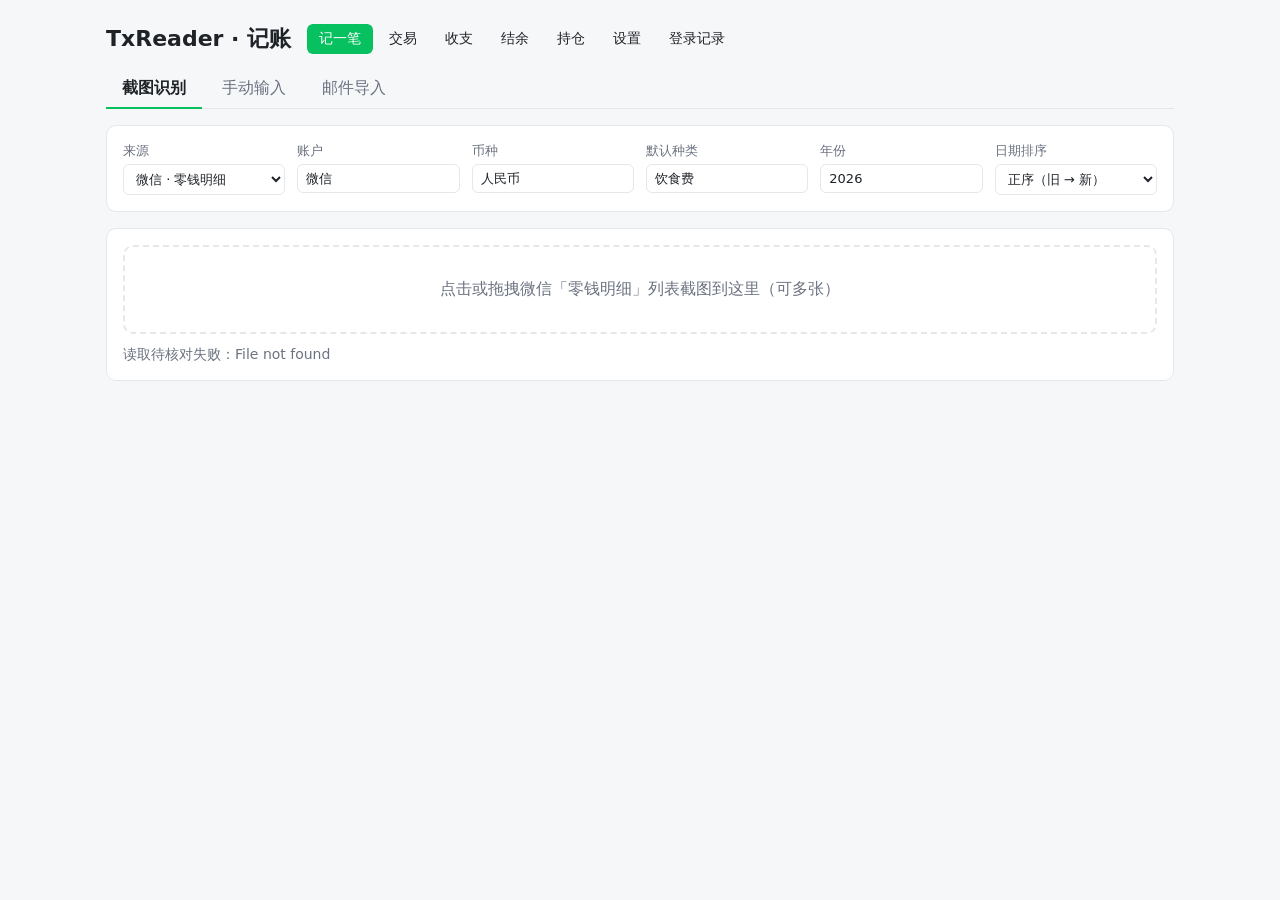
==== commit 30d1d9fb: "持仓改成按天记：变动时填，每天的市值、盈亏和曲线 - positions 的 week 换成 day：每份是那天的完整持仓，一直有效到下一次变动；某天的变动可以删除，之前那份接着用；至少一行（全卖掉了" ====
--- a/static/index.html
+++ b/static/index.html
@@ -45,7 +45,7 @@
         <button id="m-add" class="secondary">＋ 再加一行</button>
         <span id="m-status" class="status"></span>
       </div>
-      <div class="legend">新的一行沿用上一行的日期、账户、币种和种类；回车跳到下一行，最后一行回车会再加一行。金额直接填数字，用「收支」切换支出 / 收入（也可以在金额前加 + 或 -）。日期时间、账户、币种、金额、种类都要填，描述可以空着；没填金额的行不会提交。还没入库的内容暂存在这个浏览器里</div>
+      <div class="legend">新的一行沿用上一行的日期、账户、币种和种类；回车跳到下一行，最后一行回车会再加一行；方向键也能在格子间移动。金额直接填数字，用「收支」切换支出 / 收入（也可以在金额前加 + 或 -）。日期时间、账户、币种、金额、种类都要填，描述可以空着；没填金额的行不会提交。还没入库的内容暂存在这个浏览器里</div>
       <datalist id="m-accounts"></datalist>
       <datalist id="m-categories"></datalist>
       <div id="m-cur-lists"></div>
@@ -108,6 +108,7 @@
         <option value="boc">中国银行 · 交易明细</option>
         <option value="icbc">工商银行 · 收支明细</option>
         <option value="suica">Suica · Apple 钱包交易详情</option>
+        <option value="saison">セゾン · 信用卡明細</option>
         <option value="receipt">小票 · 纸质收据照片</option>
       </select></label>
       <label>账户<input id="account" value="微信" list="m-accounts"></label>
@@ -276,10 +277,11 @@
   <section id="view-holdings" hidden>
     <div class="card month-bar">
       <select id="hd-account" aria-label="账户"></select>
-      <button class="secondary" id="hd-prev" title="上一周">‹</button>
-      <span id="hd-week" class="week-label"></span>
-      <button class="secondary" id="hd-next" title="下一周">›</button>
-      <button class="secondary" id="hd-today">本周</button>
+      <button class="secondary" id="hd-prev" title="前一天">‹</button>
+      <input type="date" id="hd-day" aria-label="日期">
+      <button class="secondary" id="hd-next" title="后一天">›</button>
+      <button class="secondary" id="hd-today">今天</button>
+      <button class="secondary" id="hd-refresh" title="从 Yahoo Finance 再取一次价格和汇率" hidden>⟳ 更新价格</button>
       <span id="hd-status" class="status"></span>
     </div>
     <div id="hd-warn"></div>
@@ -288,19 +290,31 @@
       <div id="hd-lock" class="lockbar"></div>
       <h2 id="hd-title"></h2>
       <p class="settings-help" id="hd-currency"></p>
+      <div class="hd-colbar"><button class="secondary" id="hd-cols-toggle">⇄ 列顺序</button><span id="hd-cols" hidden></span></div>
       <div class="table-wrap"><table class="sheet">
         <thead id="hd-head"></thead>
         <tbody id="hd-rows"></tbody>
       </table></div>
       <div class="add-row" id="hd-add" hidden><button class="secondary" data-hd-add="security">＋ 证券</button><button class="secondary" data-hd-add="cash">＋ 现金</button></div>
-      <div class="legend">每周填一次。证券的金额 = 数量 × 现价；成本价是每单位的平均成本（可不填），持仓盈亏 = 金额 − 数量 × 成本价；现金可以是任何币种。折算用这周周日所在月份的月汇率。成本 = 结余页这个账户在这周周日的余额（期初余额 + 之后的交易），较结余盈亏 = 市值 − 成本，它包括现金、已经卖掉的盈亏和汇差，持仓盈亏只算现在拿着、填了成本价的证券。只是看看，不会记成交易</div>
-    </div>
+      <div class="legend">持仓只在变动（买卖、分红、转入转出）时填：选好那天点「修改」，保存后从那天起都是这份持仓，直到下一次变动。证券的金额 = 数量 × 现价；成本价是每单位的平均成本（可不填），持仓盈亏 = 金额 − 数量 × 成本价，「原币」是证券自己的币种，「折算」按账户的币种；现金可以是任何币种。有行情代码的证券每天的价格从 Yahoo Finance 自动取（只把代码发出去）：过去的日子是那天（周末、节假日是前一个交易日）的收盘价，今天是最新价，可以点「更新价格」；没有行情代码的证券手填价格，一直用到下一次变动。折算用那天的汇率（有代码的币种从 Yahoo Finance 取，没有的用月汇率），占比 = 这一行折算后的金额 ÷ 账户市值（含现金）。成本 = 结余页这个账户在那天结束时的余额（期初余额 + 之后的交易），较结余盈亏 = 市值 − 成本，它包括现金、已经卖掉的盈亏和汇差，持仓盈亏只算现在拿着、填了成本价的证券。只是看看，不会记成交易</div>
+    </div>
+    <dialog id="hd-find">
+      <h2 id="hd-find-title"></h2>
+      <p id="hd-find-msg" class="settings-help"></p>
+      <div class="table-wrap"><table>
+        <thead><tr><th>行情代码</th><th>名称</th><th>交易所</th><th>币种</th><th class="num">价格</th><th></th></tr></thead>
+        <tbody id="hd-find-rows"></tbody>
+      </table></div>
+      <div class="actions"><button class="secondary" id="hd-find-cancel">取消</button><button class="secondary" id="hd-find-manual"></button></div>
+    </dialog>
     <div class="card" id="hd-history-card" hidden>
-      <h2>每周记录<span id="hd-history-cur" class="muted"></span></h2>
+      <h2>每日变化<span id="hd-history-cur" class="muted"></span></h2>
+      <div id="hd-chart" class="hd-chart"></div>
       <div class="table-wrap"><table class="sheet">
-        <thead><tr><th>周</th><th class="num">市值</th><th class="num">成本（结余）</th><th class="num">较结余盈亏</th><th class="num">比例</th><th class="num">持仓盈亏</th><th class="num">比例</th></tr></thead>
+        <thead><tr><th>日期</th><th class="num">市值</th><th class="num">当日变化</th><th class="num">成本（结余）</th><th class="num">较结余盈亏</th><th class="num">比例</th><th class="num">持仓盈亏</th><th class="num">比例</th></tr></thead>
         <tbody id="hd-history"></tbody>
       </table></div>
+      <div class="add-row"><button class="secondary" id="hd-history-more" hidden></button></div>
     </div>
   </section>
 
@@ -326,9 +340,9 @@
     </div>
     <div class="card" data-set-panel="currencies">
       <h2>币种</h2>
-      <p class="settings-help">本位币固定为人民币，统计时都折算成它。账户结余、月度收支的列按这里的顺序</p>
+      <p class="settings-help">本位币固定为人民币，统计时都折算成它。账户结余、月度收支的列按这里的顺序。代码是 ISO 4217 的三个字母（日元 JPY、美元 USD），本位币和外币都有代码时，月汇率从 Yahoo Finance 自动取；空着就手填</p>
       <div class="table-wrap"><table>
-        <thead><tr><th></th><th>名称</th><th>本位币</th><th class="num">交易</th><th></th></tr></thead>
+        <thead><tr><th></th><th>名称</th><th>代码</th><th>本位币</th><th class="num">交易</th><th></th></tr></thead>
         <tbody id="set-currencies"></tbody>
       </table></div>
       <div class="add-row"><input id="set-currencies-new" placeholder="新币种名称"><button class="secondary" data-add="currencies">添加币种</button></div>
@@ -360,8 +374,8 @@
         <thead id="fx-head"></thead>
         <tbody id="fx-rows"></tbody>
       </table></div>
-      <div class="bar"><span id="fx-status" class="status"></span></div>
-      <div class="legend">黄色是还没填的；清空即删除这个月的汇率。汇差盈亏 = 上月底存量 ×（本月汇率 − 上月汇率）</div>
+      <div class="bar"><button class="secondary" id="fx-refresh" title="从 Yahoo Finance 取本月的最新汇率" hidden>⟳ 更新汇率</button><span id="fx-status" class="status"></span></div>
+      <div class="legend">黄色是还没有的。改过的汇率记为「手填」，不会被自动取的覆盖；清空后保存，有代码的币种会重新自动取。汇差盈亏 = 上月底存量 ×（本月汇率 − 上月汇率）</div>
     </div>
     <div class="card" data-set-panel="email">
       <h2>连接 Outlook</h2>
--- a/static/app.css
+++ b/static/app.css
@@ -132,6 +132,7 @@
 .chip.added { background:#dcfce7; }
 table.grid td.missing { background:#fffbeb; }
 .add-row { display:flex; gap:8px; margin-top:12px; }
+.add-row[hidden] { display:none; } /* display:flex would override [hidden] */
 .add-row input { max-width:240px; }
 .settings-help { font-size:13px; color:var(--muted); margin:-4px 0 12px; }
 /* Opening balances and rates: a grid of number inputs */
@@ -238,12 +239,37 @@
 h2.with-action { display:flex; align-items:center; justify-content:space-between; gap:12px; }
 h2.with-action button { font-size:13px; font-weight:normal; padding:4px 10px; }
 /* 持仓 */
-.week-label { font-variant-numeric:tabular-nums; min-width:150px; text-align:center; }
 #hd-rows input { width:100%; min-width:70px; }
 #hd-rows td.num input { text-align:right; min-width:90px; }
 #hd-history tr.current > td { background:#ecfdf5; }
-#hd-add[hidden] { display:none; }
+#hd-day { font:inherit; padding:4px 6px; }
+.hd-chart { position:relative; margin-bottom:12px; }
+.hd-chart svg { display:block; width:100%; height:180px; cursor:pointer; }
+.hd-chart .grid { stroke:var(--line); stroke-width:1; }
+.hd-chart .axis { font-size:11px; fill:var(--muted); font-variant-numeric:tabular-nums; }
+.hd-chart .change { stroke:var(--muted); stroke-width:2; }
+.hd-chart .cross-line { stroke:var(--muted); stroke-width:1; stroke-dasharray:3 3; }
+.hd-legend { display:flex; flex-wrap:wrap; gap:4px 16px; font-size:13px; color:var(--muted); margin-bottom:4px; }
+.hd-legend i, .hd-tip i { display:inline-block; width:10px; height:10px; border-radius:2px; margin-right:5px; vertical-align:-1px; }
+.hd-legend i.tick { width:2px; height:8px; border-radius:0; background:var(--muted); }
+.hd-tip { position:absolute; top:24px; pointer-events:none; background:var(--card); border:1px solid var(--line); border-radius:8px;
+          padding:6px 10px; font-size:12px; line-height:1.6; box-shadow:0 4px 12px rgba(15,23,42,.12); white-space:nowrap; font-variant-numeric:tabular-nums; }
+.hd-tip[hidden] { display:none; }
 #hd-add button { margin-right:8px; }
+/* 持仓: column order chips and the sort buttons in the header */
+.hd-colbar { display:flex; flex-wrap:wrap; align-items:center; gap:6px; margin:0 0 8px; }
+.hd-colbar > button { font-size:13px; padding:4px 10px; }
+#hd-cols { display:flex; flex-wrap:wrap; align-items:center; gap:4px; }
+#hd-cols .chip { padding:1px 2px; }
+#hd-cols .chip button:hover { color:var(--accent); }
+#hd-cols .chip button:disabled { display:inline; visibility:hidden; }
+#hd-cols > button { font-size:13px; padding:3px 10px; }
+#hd-cols[hidden] { display:none; }
+th .sort-btn { background:none; padding:2px 3px; margin-left:4px; line-height:0; vertical-align:middle; border-radius:4px; }
+th .sort-btn path { fill:#cbd5e1; }
+th .sort-btn:hover { background:var(--line); }
+th .sort-btn:hover path { fill:#94a3b8; }
+th .sort-btn path.lit { fill:var(--accent); }
 /* 结余: an investment account's market value under its name */
 table.sheet a.valued { display:block; font-size:12px; color:var(--text); text-decoration:none; margin-top:2px; }
 table.sheet a.valued:hover { text-decoration:underline; }
@@ -251,3 +277,11 @@
 .hero .gain-line { display:flex; flex-wrap:wrap; align-items:baseline; gap:4px 16px; }
 .hero .gain-line .name { font-weight:600; color:var(--text); min-width:72px; }
 #hd-rows td .pct { display:block; font-size:12px; }
+#fx-head .price-note, #fx-rows .price-note { display:block; font-size:12px; font-weight:normal; color:var(--muted); white-space:nowrap; }
+.code-input { width:4.5em; text-transform:uppercase; }
+#hd-rows .price-note, #hd-find .price-note { display:block; font-size:12px; color:var(--muted); white-space:nowrap; }
+#hd-find .price-note.warn { color:#b45309; }
+#hd-rows .hd-code { display:flex; align-items:center; gap:2px; }
+#hd-rows .hd-code button.icon { line-height:0; padding:4px; }
+.hd-link { background:none; padding:0; font-size:12px; color:var(--accent); text-decoration:underline; }
+#hd-rows td .unit { font-size:12px; color:var(--muted); margin-left:3px; }
